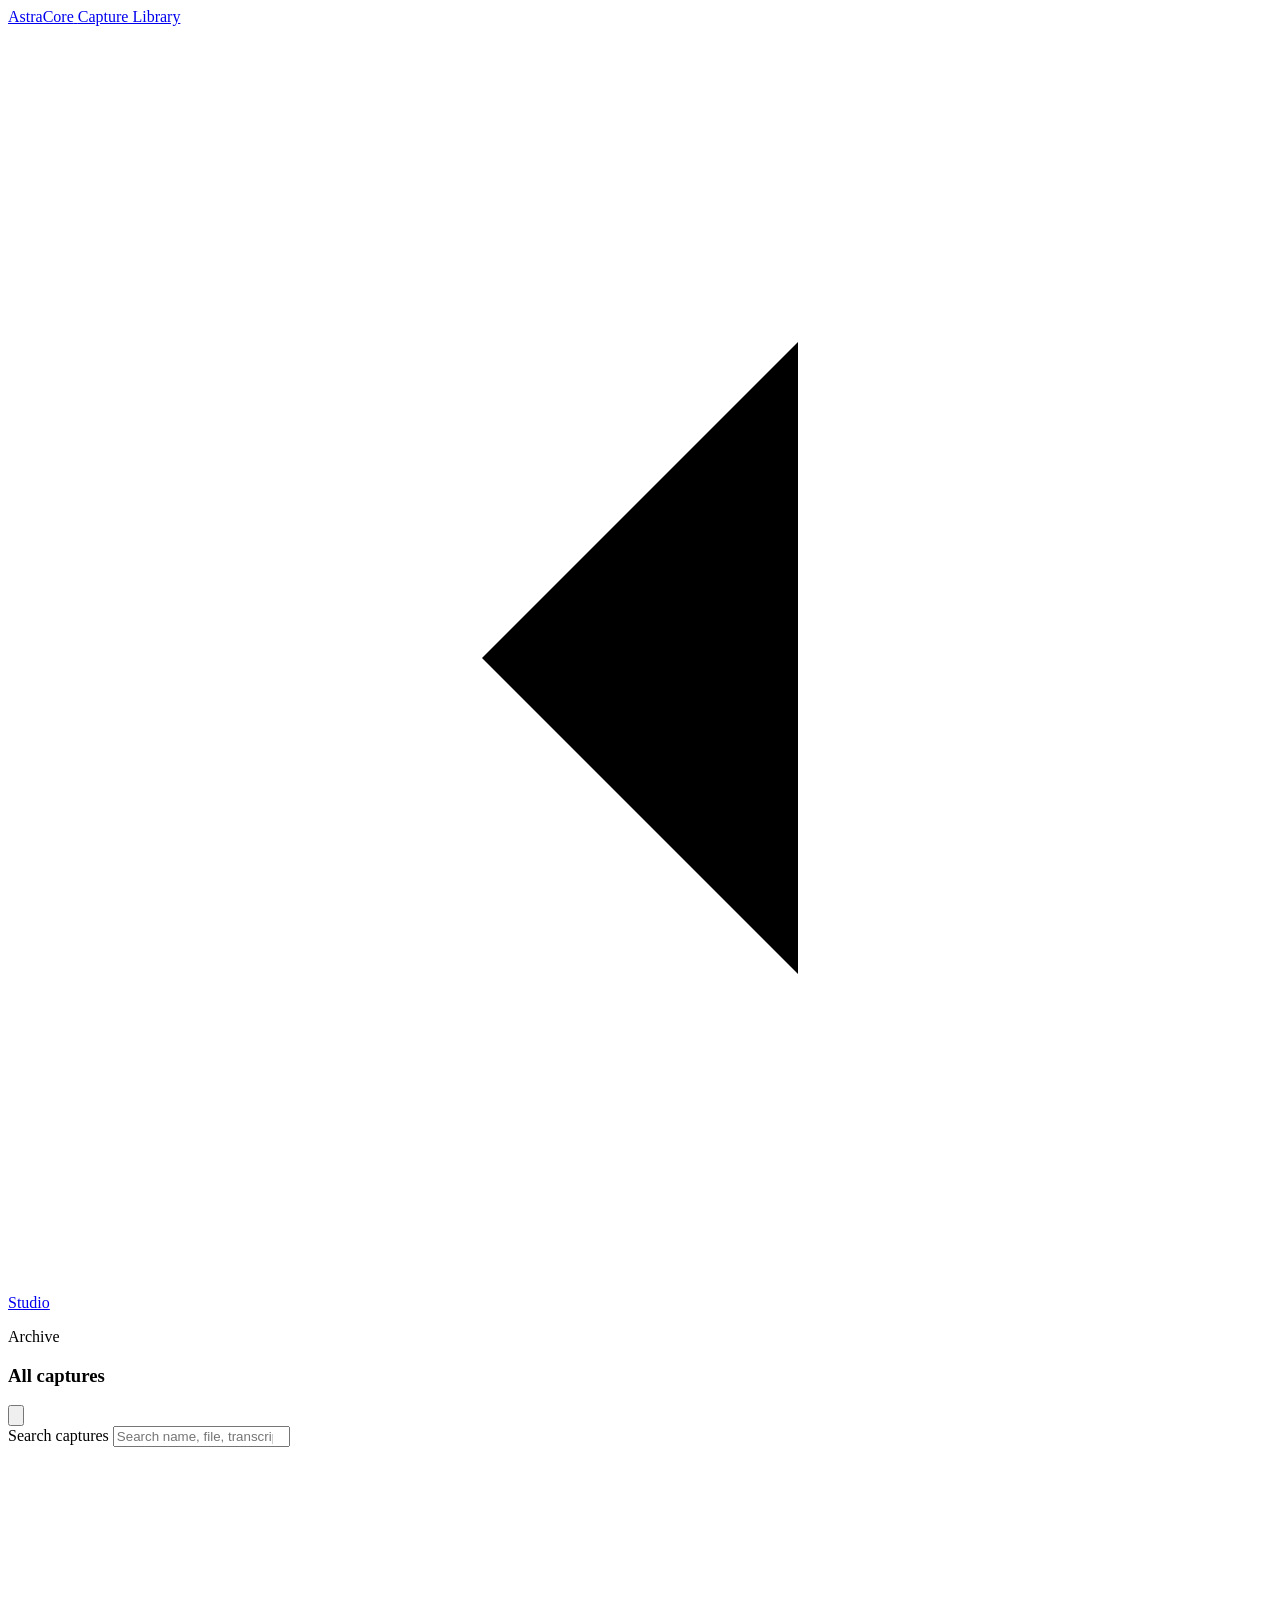
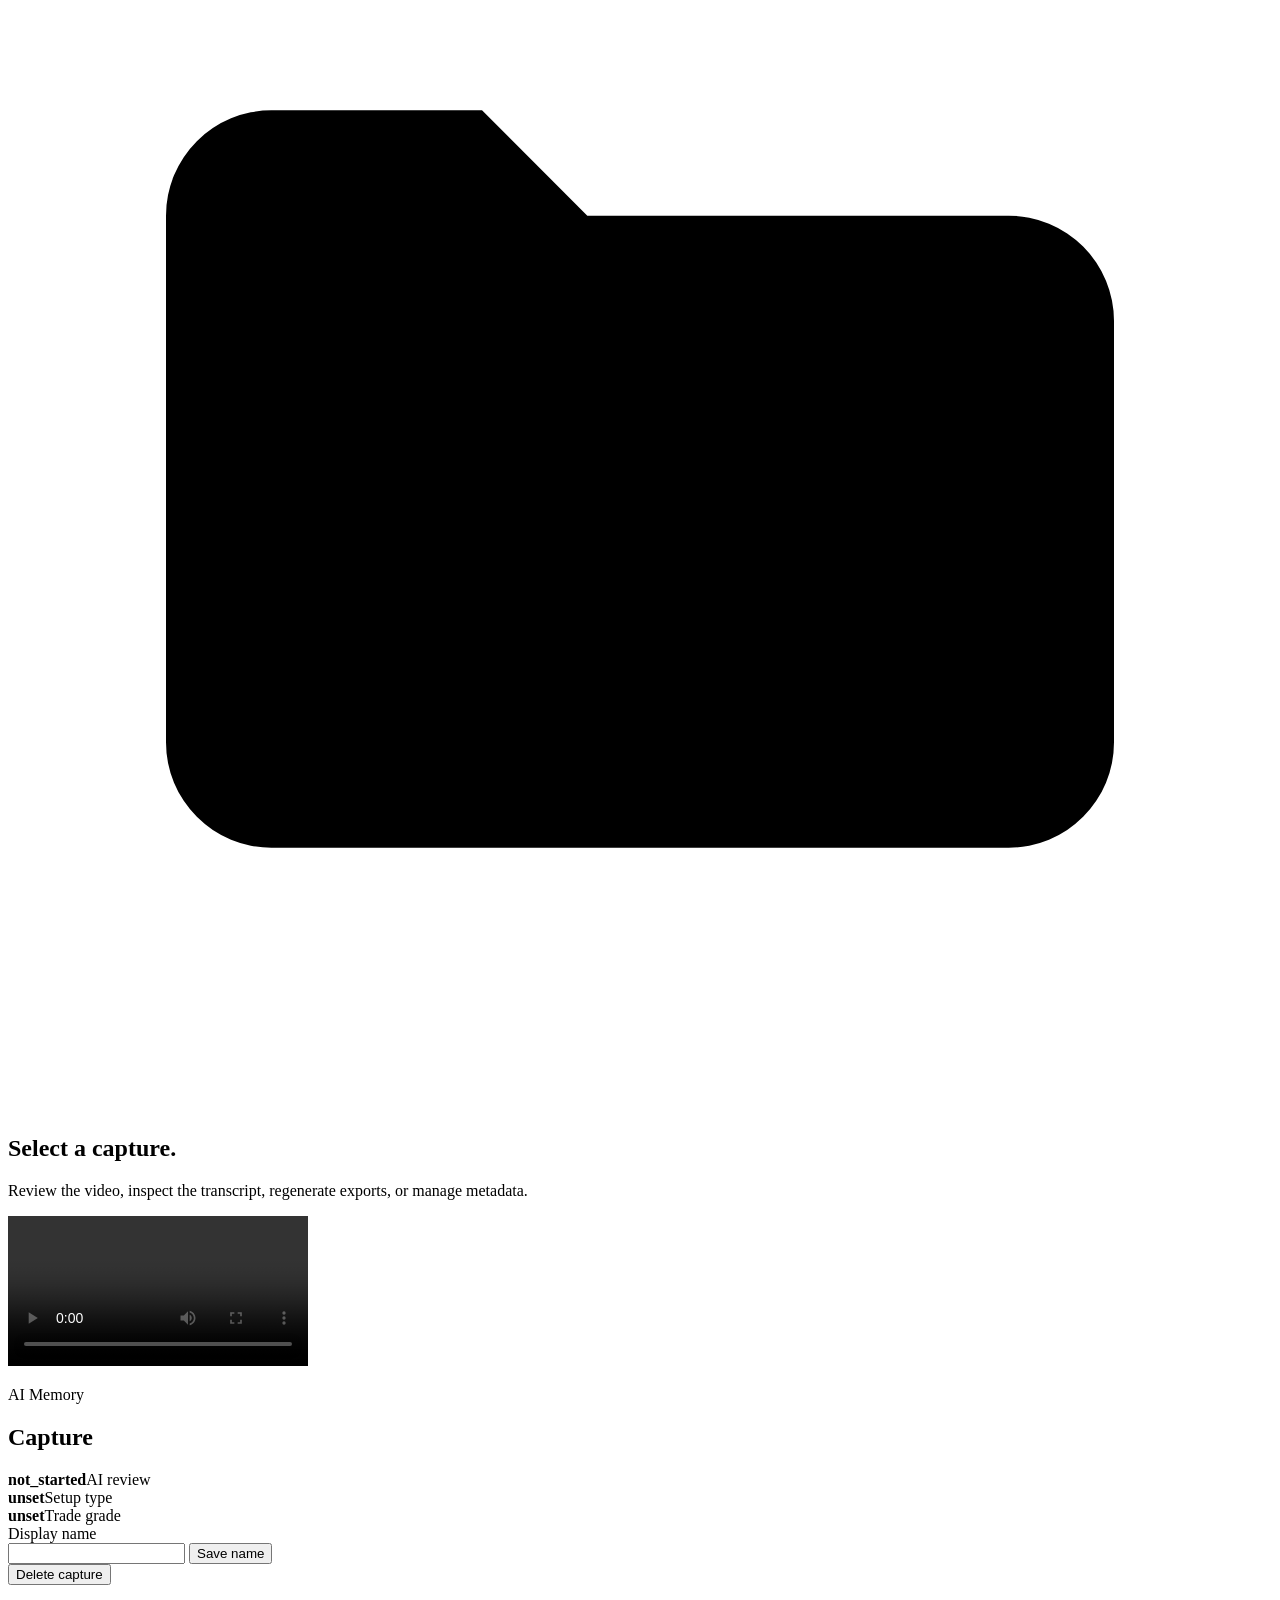
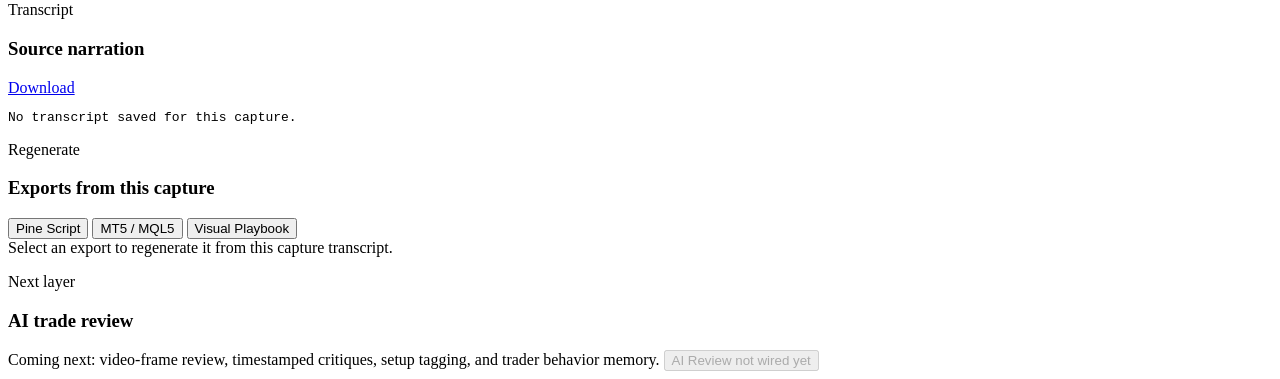
==== web/library.html @ 754d1cff "Add capture library management" ====
<!DOCTYPE html>
<html lang="en">
<head>
  <meta charset="UTF-8" />
  <meta name="viewport" content="width=device-width, initial-scale=1.0" />
  <title>AstraCore Capture Library</title>
  <link rel="stylesheet" href="/static/studio.css" />
  <link rel="stylesheet" href="/static/library.css" />
</head>
<body>
  <main class="library-shell">
    <header class="studio-topbar">
      <a class="brand" href="/" aria-label="Back to studio">
        <span class="brand-mark"></span>
        <span>AstraCore</span>
        <span class="brand-muted">Capture Library</span>
      </a>

      <nav class="top-actions" aria-label="Library controls">
        <a class="toolbar-btn library-top-link" href="/">
          <svg viewBox="0 0 24 24" aria-hidden="true"><path d="M15 18l-6-6 6-6"/></svg>
          Studio
        </a>
      </nav>
    </header>

    <section class="library-grid">
      <aside class="library-list-panel" aria-label="All captures">
        <div class="library-panel-head">
          <div>
            <p>Archive</p>
            <h1>All captures</h1>
          </div>
          <button id="refresh-captures-btn" class="icon-btn" type="button" aria-label="Refresh captures">
            <svg viewBox="0 0 24 24" aria-hidden="true"><path d="M21 12a9 9 0 0 1-15.5 6.2M3 12A9 9 0 0 1 18.5 5.8M18 2v4h-4M6 22v-4h4"/></svg>
          </button>
        </div>

        <label for="capture-search">Search captures</label>
        <input id="capture-search" type="search" placeholder="Search name, file, transcript status..." />

        <div id="library-list" class="library-list"></div>
      </aside>

      <section class="library-detail-panel" aria-label="Selected capture detail">
        <div id="empty-detail" class="library-empty">
          <div class="empty-icon">
            <svg viewBox="0 0 24 24" aria-hidden="true"><path d="M3 7a2 2 0 0 1 2-2h4l2 2h8a2 2 0 0 1 2 2v8a2 2 0 0 1-2 2H5a2 2 0 0 1-2-2V7Z"/></svg>
          </div>
          <h2>Select a capture.</h2>
          <p>Review the video, inspect the transcript, regenerate exports, or manage metadata.</p>
        </div>

        <div id="capture-detail" class="capture-detail hidden">
          <div class="detail-hero">
            <video id="detail-video" controls playsinline></video>
            <div class="detail-meta-card">
              <p>AI Memory</p>
              <h2 id="detail-title">Capture</h2>
              <span id="detail-meta"></span>
              <div class="memory-grid">
                <div><strong id="ai-status">not_started</strong><span>AI review</span></div>
                <div><strong id="setup-type">unset</strong><span>Setup type</span></div>
                <div><strong id="trade-grade">unset</strong><span>Trade grade</span></div>
              </div>
            </div>
          </div>

          <div class="library-actions">
            <label for="display-name">Display name</label>
            <div class="rename-row">
              <input id="display-name" type="text" />
              <button id="save-name-btn" class="secondary-btn" type="button">Save name</button>
            </div>
            <button id="delete-capture-btn" class="danger-btn" type="button">Delete capture</button>
          </div>

          <section class="detail-split">
            <article class="library-card">
              <div class="section-title-row">
                <div>
                  <p>Transcript</p>
                  <h3>Source narration</h3>
                </div>
                <a id="transcript-download" class="small-link" href="#" download>Download</a>
              </div>
              <pre id="transcript-view" class="transcript-view">No transcript saved for this capture.</pre>
            </article>

            <article class="library-card">
              <div class="section-title-row">
                <div>
                  <p>Regenerate</p>
                  <h3>Exports from this capture</h3>
                </div>
              </div>
              <div class="export-grid">
                <button class="primary-btn wide library-export-btn" type="button" data-export-type="pine">Pine Script</button>
                <button class="secondary-btn wide library-export-btn" type="button" data-export-type="mt5">MT5 / MQL5</button>
                <button class="secondary-btn wide library-export-btn" type="button" data-export-type="instructions">Visual Playbook</button>
              </div>
              <div id="library-export-result" class="result-box">Select an export to regenerate it from this capture transcript.</div>
              <div id="generated-exports" class="generated-exports"></div>
            </article>
          </section>

          <article class="library-card ai-placeholder">
            <div>
              <p>Next layer</p>
              <h3>AI trade review</h3>
            </div>
            <span>Coming next: video-frame review, timestamped critiques, setup tagging, and trader behavior memory.</span>
            <button class="secondary-btn" type="button" disabled>AI Review not wired yet</button>
          </article>
        </div>
      </section>
    </section>
  </main>

  <script src="/static/library.js"></script>
</body>
</html>
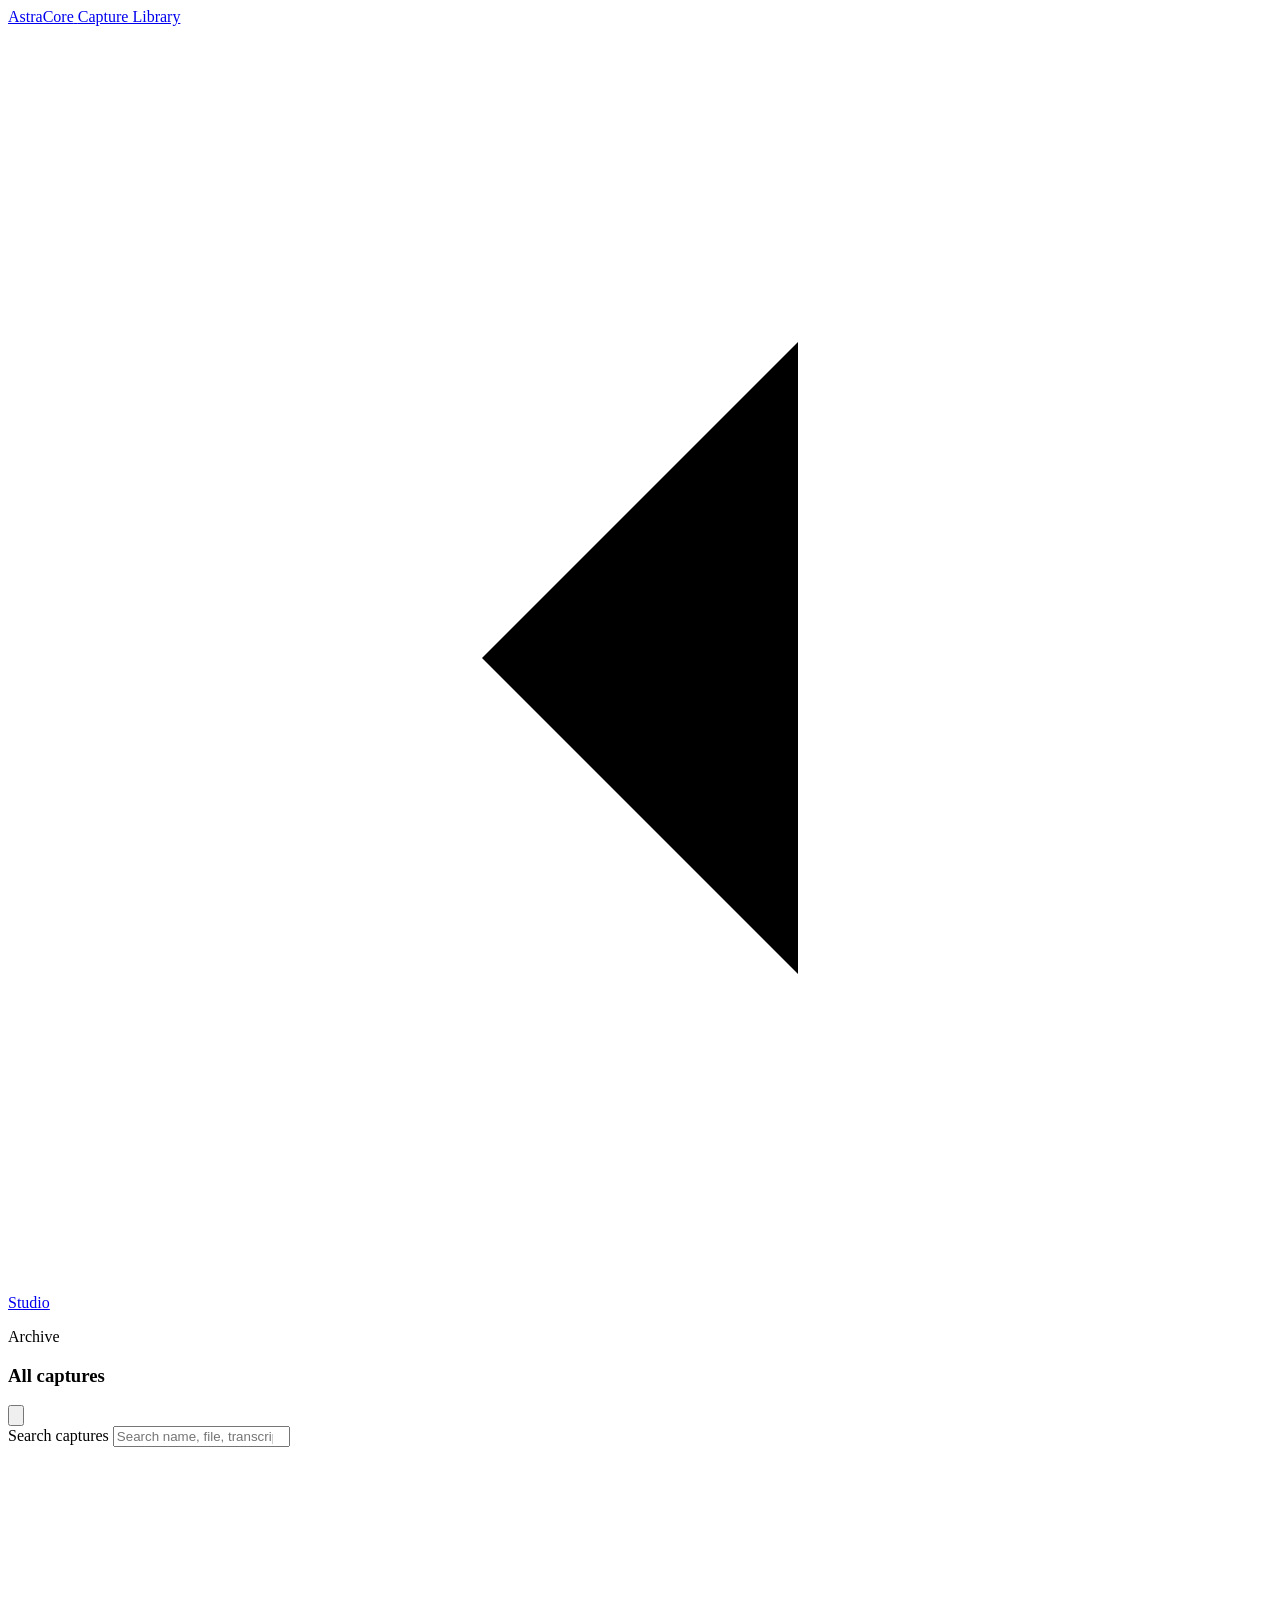
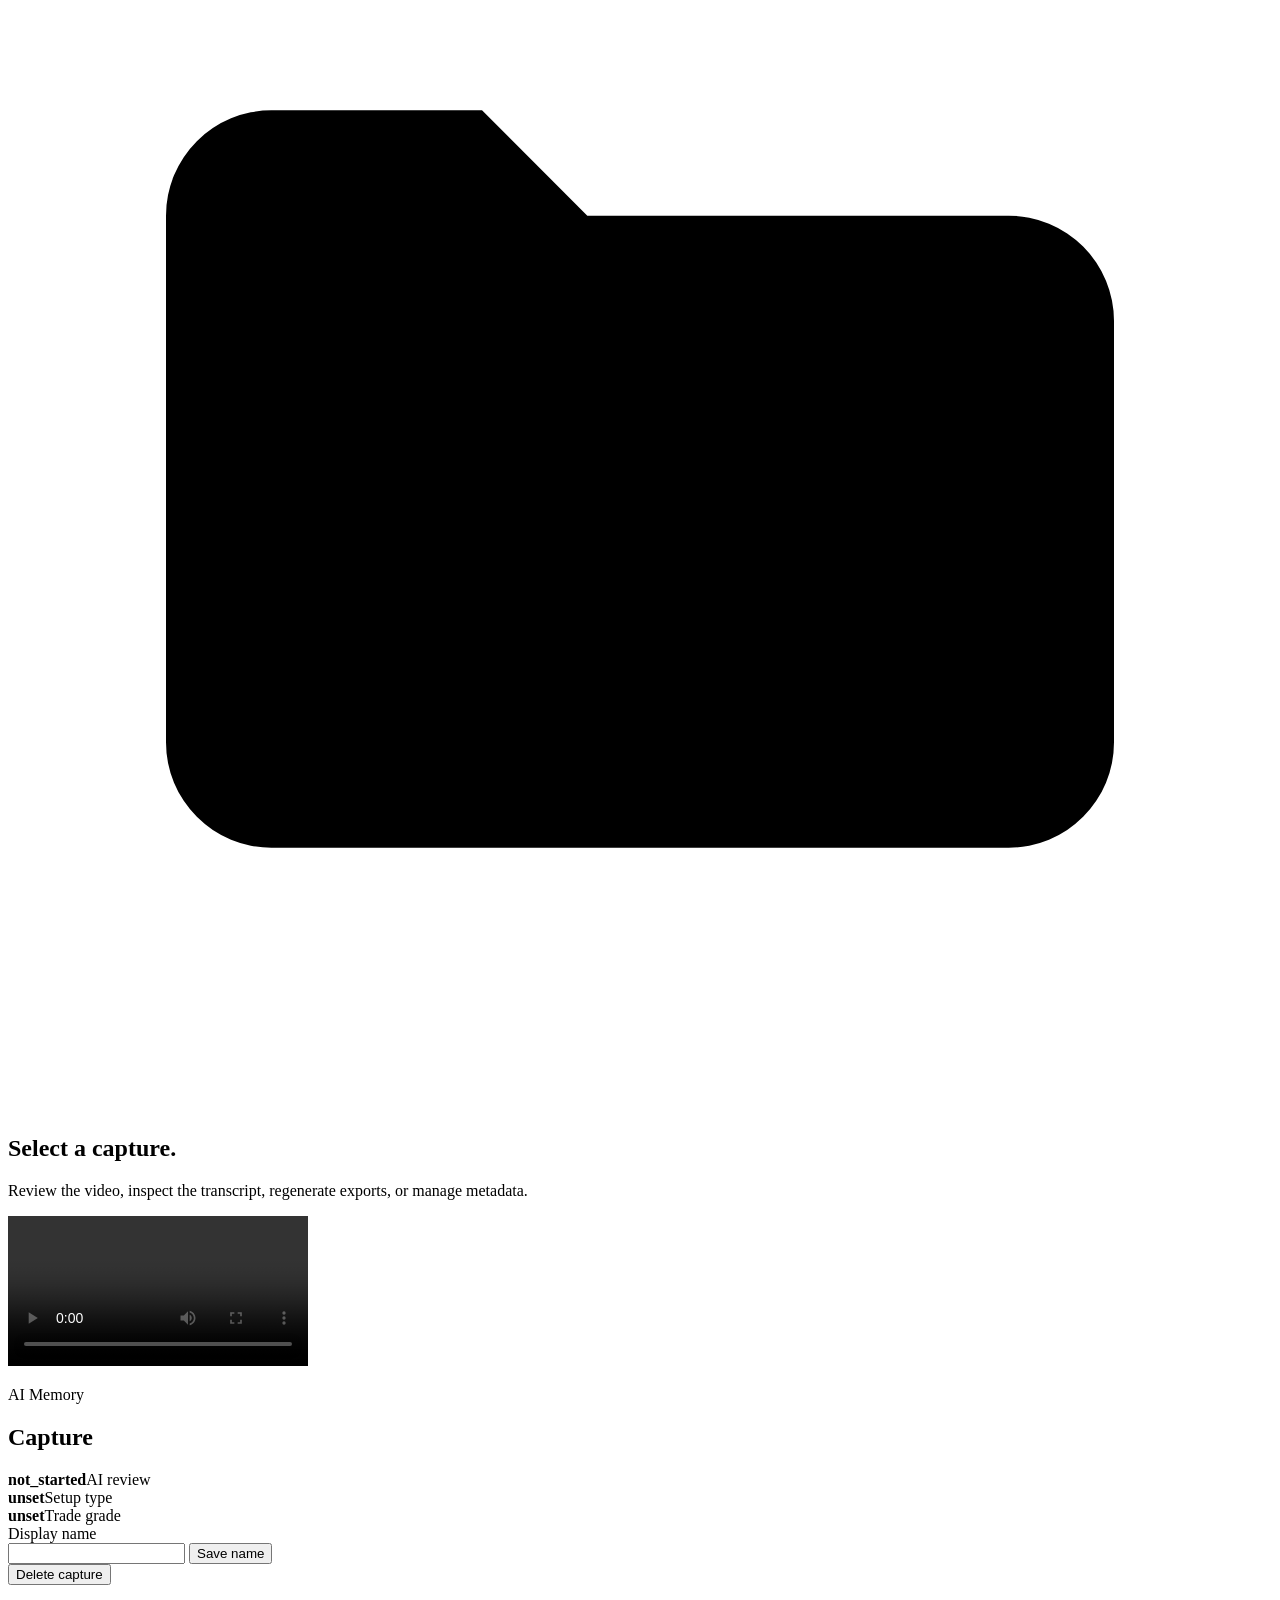
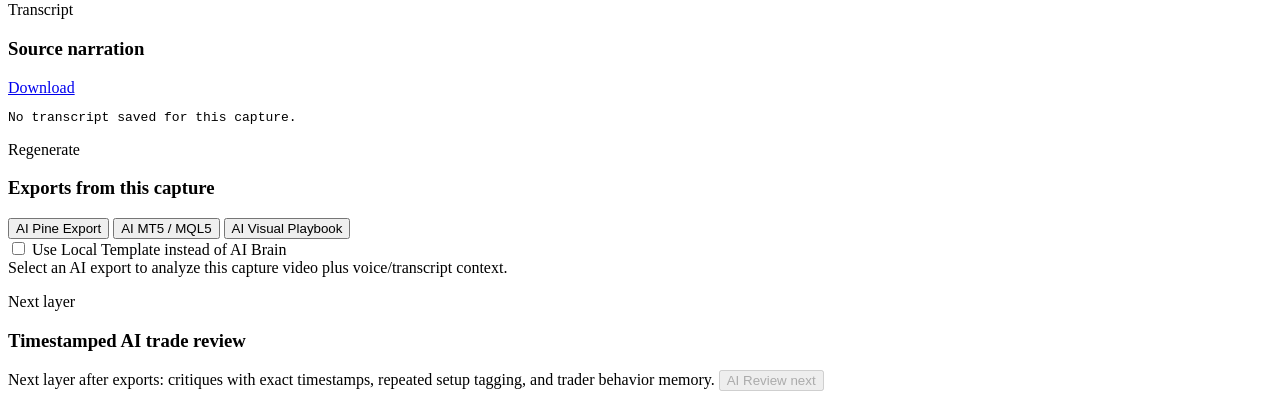
==== commit 15ae4d9b: "Add multimodal AI export brain" ====
--- a/web/library.html
+++ b/web/library.html
@@ -10,14 +10,14 @@
 <body>
   <main class="library-shell">
     <header class="studio-topbar">
-      <a class="brand" href="/" aria-label="Back to studio">
+      <a class="brand" href="/studio" aria-label="Back to studio">
         <span class="brand-mark"></span>
         <span>AstraCore</span>
         <span class="brand-muted">Capture Library</span>
       </a>
 
       <nav class="top-actions" aria-label="Library controls">
-        <a class="toolbar-btn library-top-link" href="/">
+        <a class="toolbar-btn library-top-link" href="/studio">
           <svg viewBox="0 0 24 24" aria-hidden="true"><path d="M15 18l-6-6 6-6"/></svg>
           Studio
         </a>
@@ -95,11 +95,15 @@
                 </div>
               </div>
               <div class="export-grid">
-                <button class="primary-btn wide library-export-btn" type="button" data-export-type="pine">Pine Script</button>
-                <button class="secondary-btn wide library-export-btn" type="button" data-export-type="mt5">MT5 / MQL5</button>
-                <button class="secondary-btn wide library-export-btn" type="button" data-export-type="instructions">Visual Playbook</button>
+                <button class="primary-btn wide library-export-btn" type="button" data-export-type="pine">AI Pine Export</button>
+                <button class="secondary-btn wide library-export-btn" type="button" data-export-type="mt5">AI MT5 / MQL5</button>
+                <button class="secondary-btn wide library-export-btn" type="button" data-export-type="instructions">AI Visual Playbook</button>
               </div>
-              <div id="library-export-result" class="result-box">Select an export to regenerate it from this capture transcript.</div>
+              <label class="local-template-toggle" for="local-template-mode">
+                <input id="local-template-mode" type="checkbox" />
+                Use Local Template instead of AI Brain
+              </label>
+              <div id="library-export-result" class="result-box">Select an AI export to analyze this capture video plus voice/transcript context.</div>
               <div id="generated-exports" class="generated-exports"></div>
             </article>
           </section>
@@ -107,10 +111,10 @@
           <article class="library-card ai-placeholder">
             <div>
               <p>Next layer</p>
-              <h3>AI trade review</h3>
+              <h3>Timestamped AI trade review</h3>
             </div>
-            <span>Coming next: video-frame review, timestamped critiques, setup tagging, and trader behavior memory.</span>
-            <button class="secondary-btn" type="button" disabled>AI Review not wired yet</button>
+            <span>Next layer after exports: critiques with exact timestamps, repeated setup tagging, and trader behavior memory.</span>
+            <button class="secondary-btn" type="button" disabled>AI Review next</button>
           </article>
         </div>
       </section>
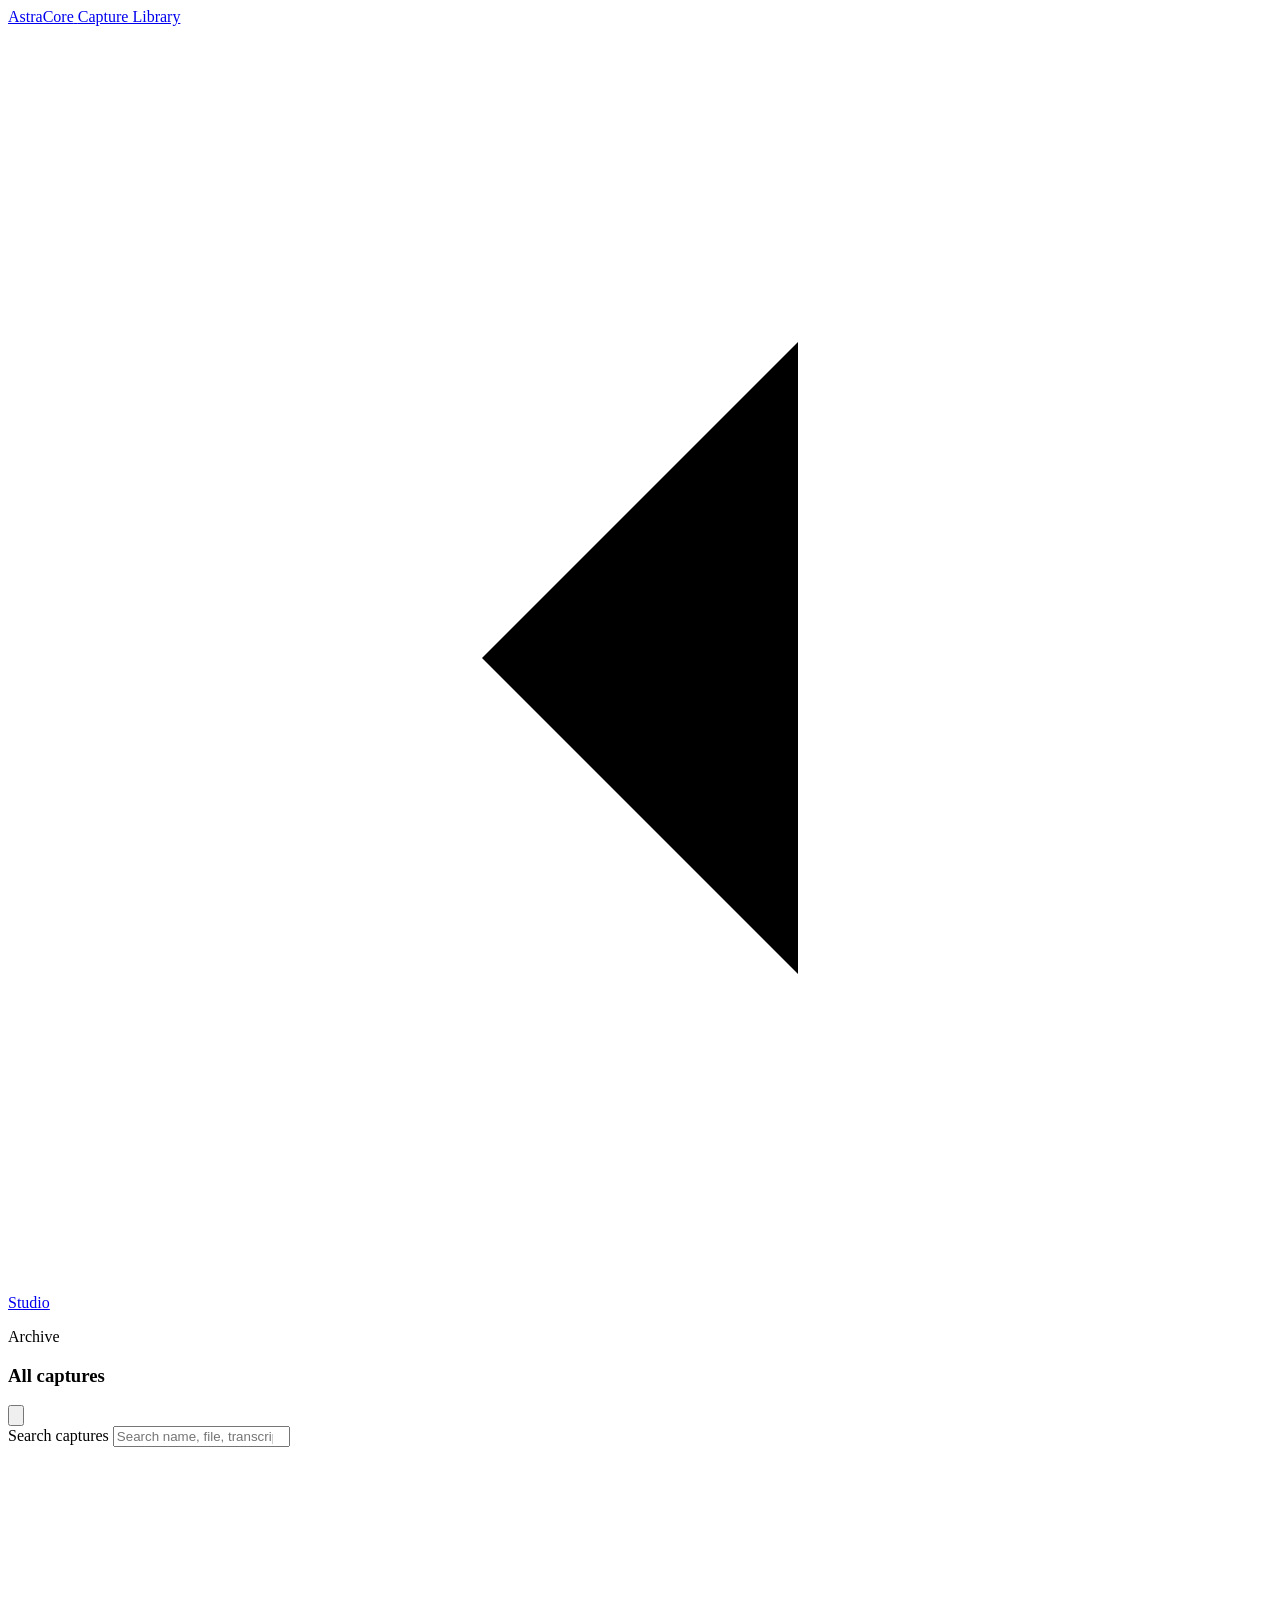
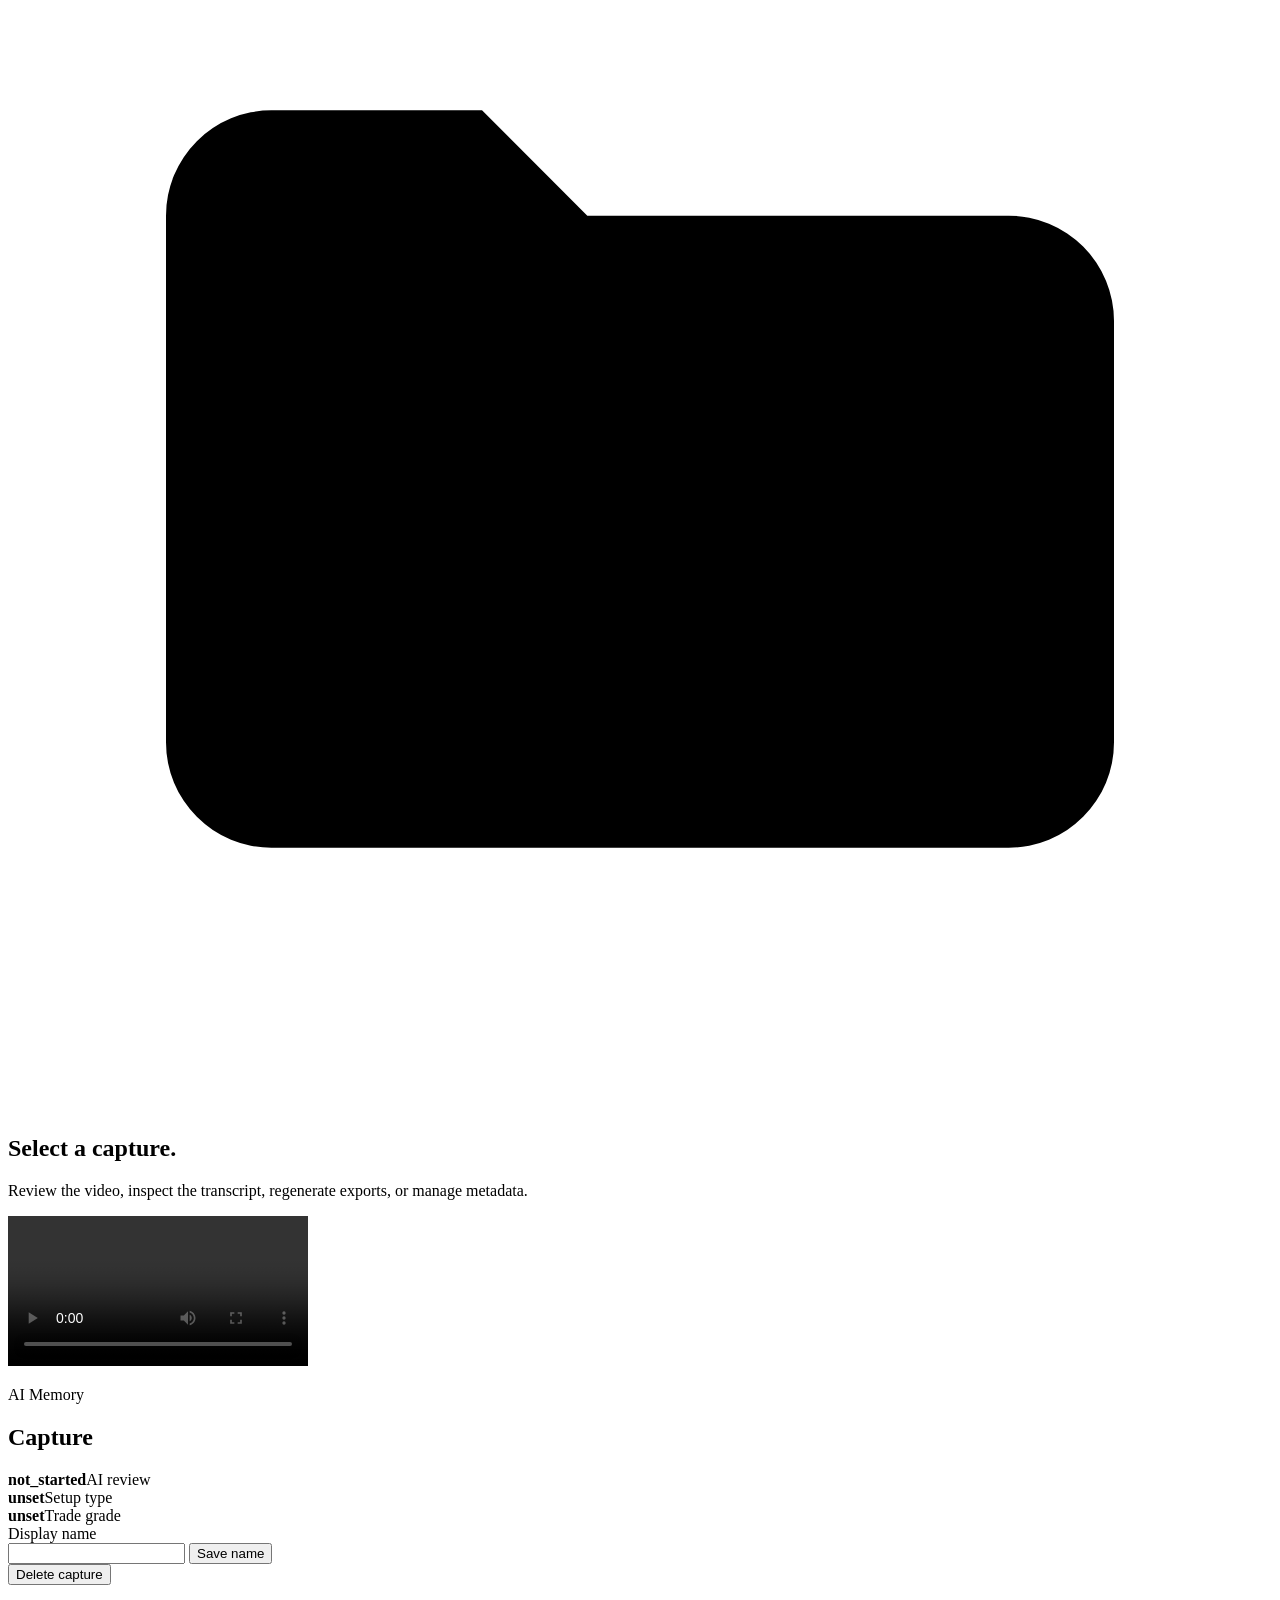
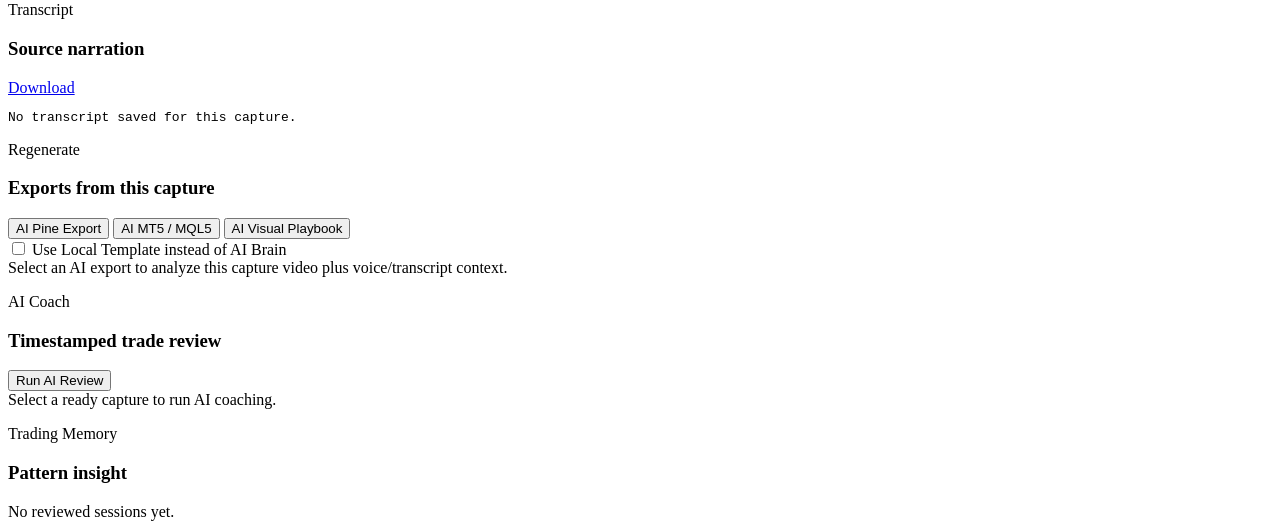
==== commit f4160d5c: "Add AI trading coach memory" ====
--- a/web/library.html
+++ b/web/library.html
@@ -108,13 +108,26 @@
             </article>
           </section>
 
-          <article class="library-card ai-placeholder">
-            <div>
-              <p>Next layer</p>
-              <h3>Timestamped AI trade review</h3>
+          <article class="library-card ai-review-card">
+            <div class="section-title-row">
+              <div>
+                <p>AI Coach</p>
+                <h3>Timestamped trade review</h3>
+              </div>
+              <button id="run-review-btn" class="secondary-btn" type="button">Run AI Review</button>
             </div>
-            <span>Next layer after exports: critiques with exact timestamps, repeated setup tagging, and trader behavior memory.</span>
-            <button class="secondary-btn" type="button" disabled>AI Review next</button>
+            <div id="review-status" class="result-box">Select a ready capture to run AI coaching.</div>
+            <div id="review-output" class="review-output"></div>
+          </article>
+
+          <article class="library-card memory-insight-card">
+            <div class="section-title-row">
+              <div>
+                <p>Trading Memory</p>
+                <h3>Pattern insight</h3>
+              </div>
+            </div>
+            <div id="memory-insight" class="memory-insight">No reviewed sessions yet.</div>
           </article>
         </div>
       </section>
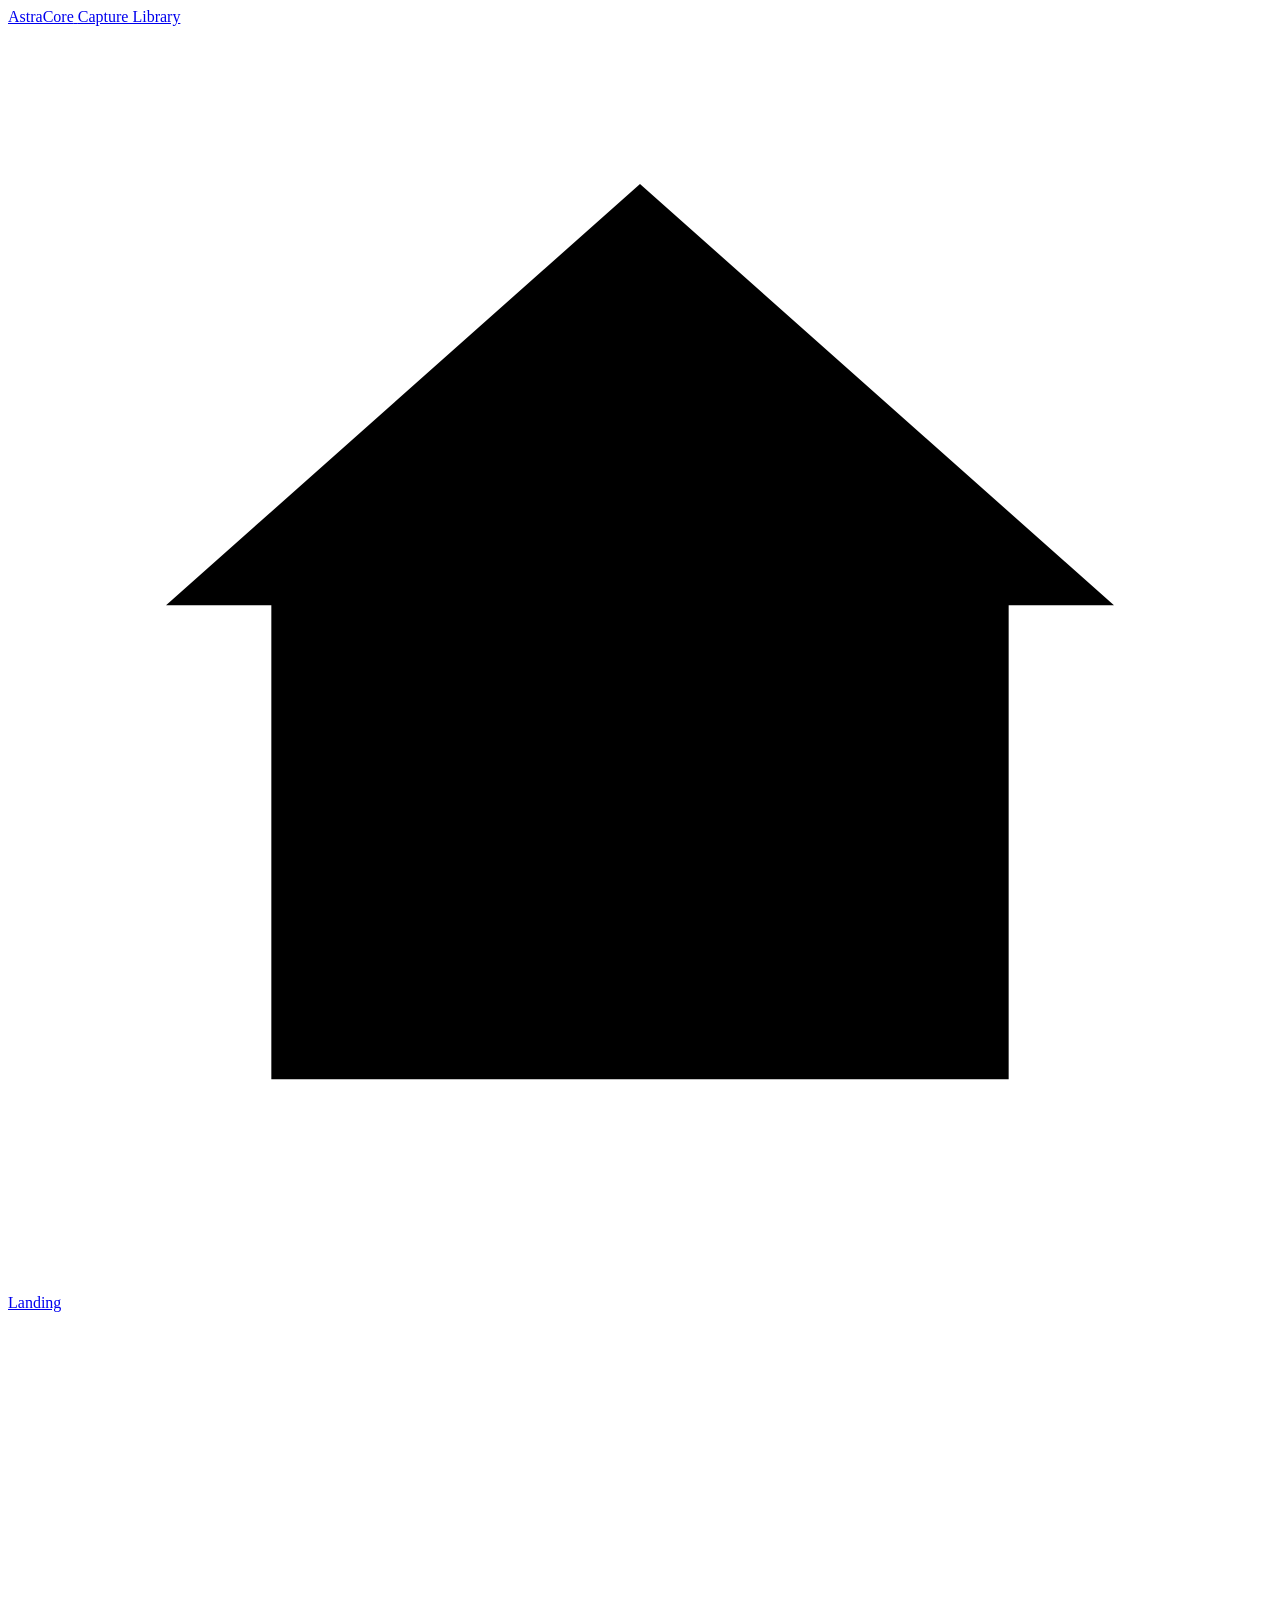
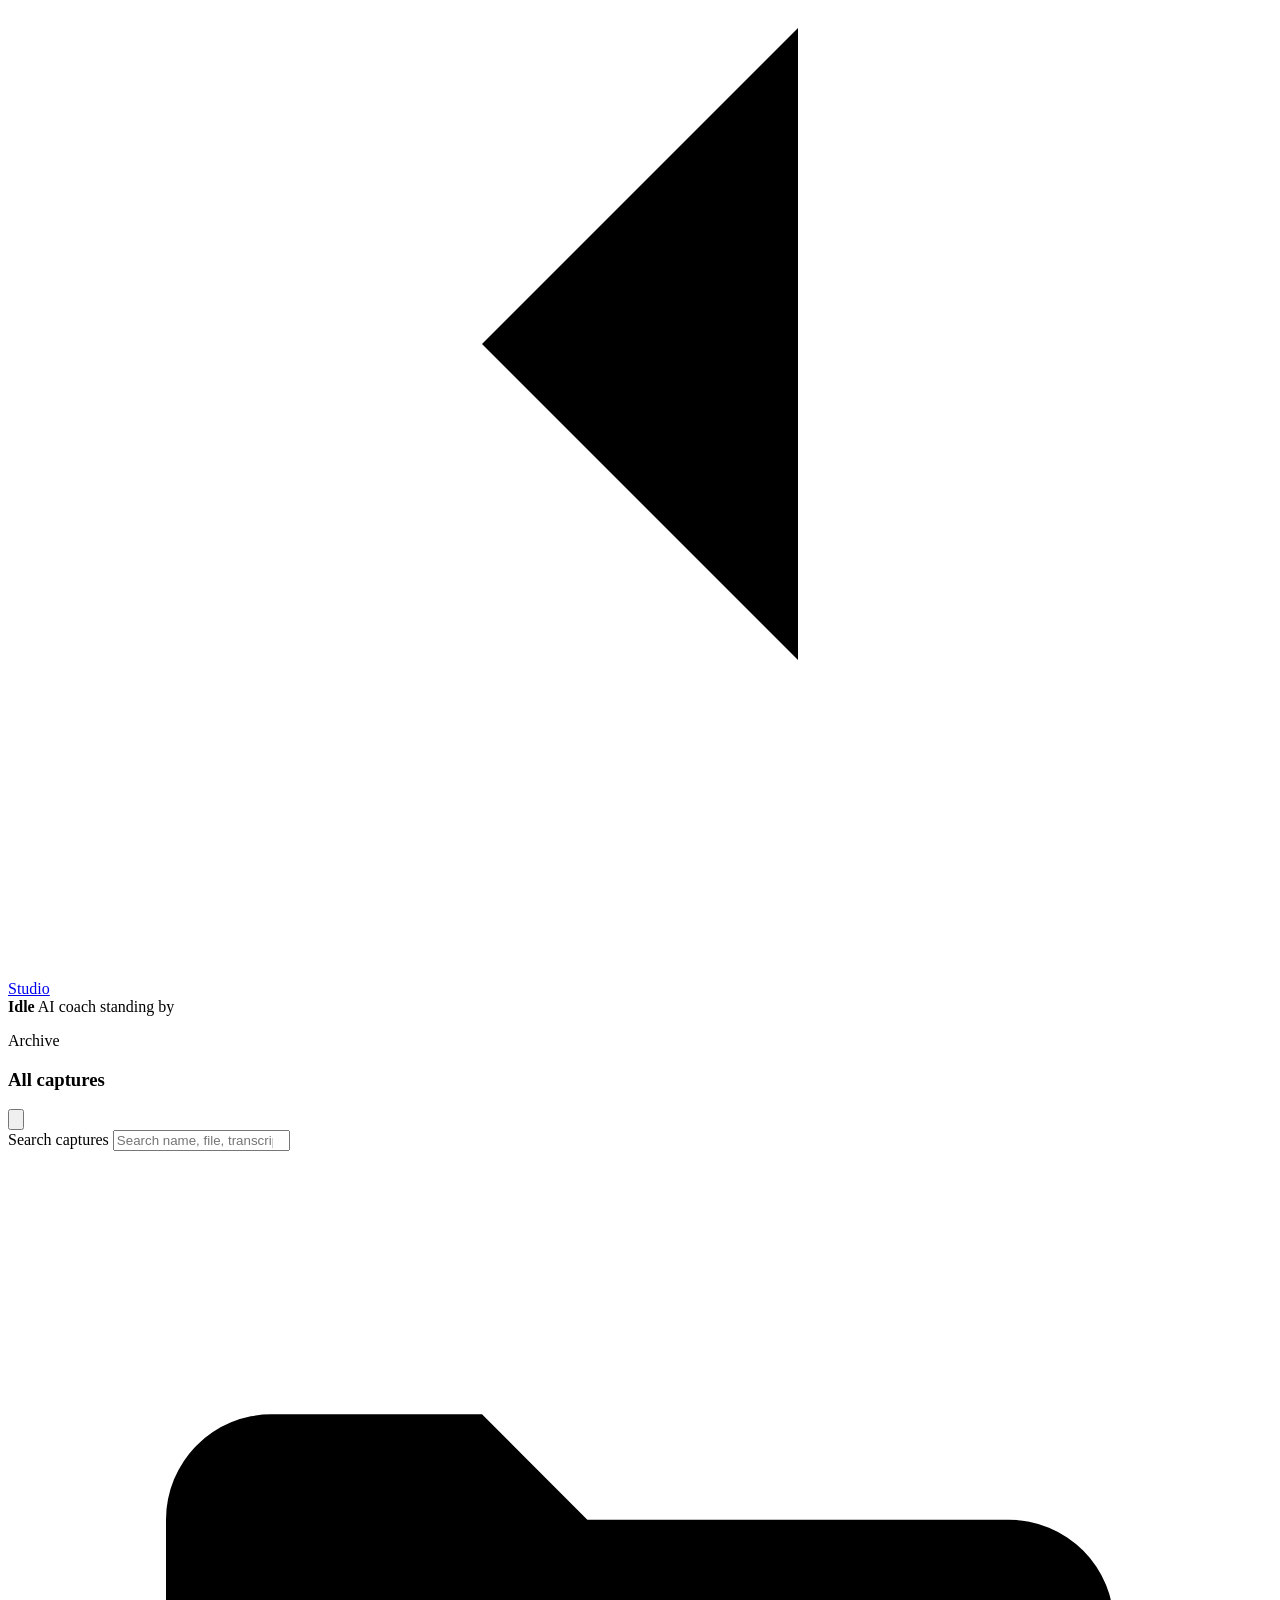
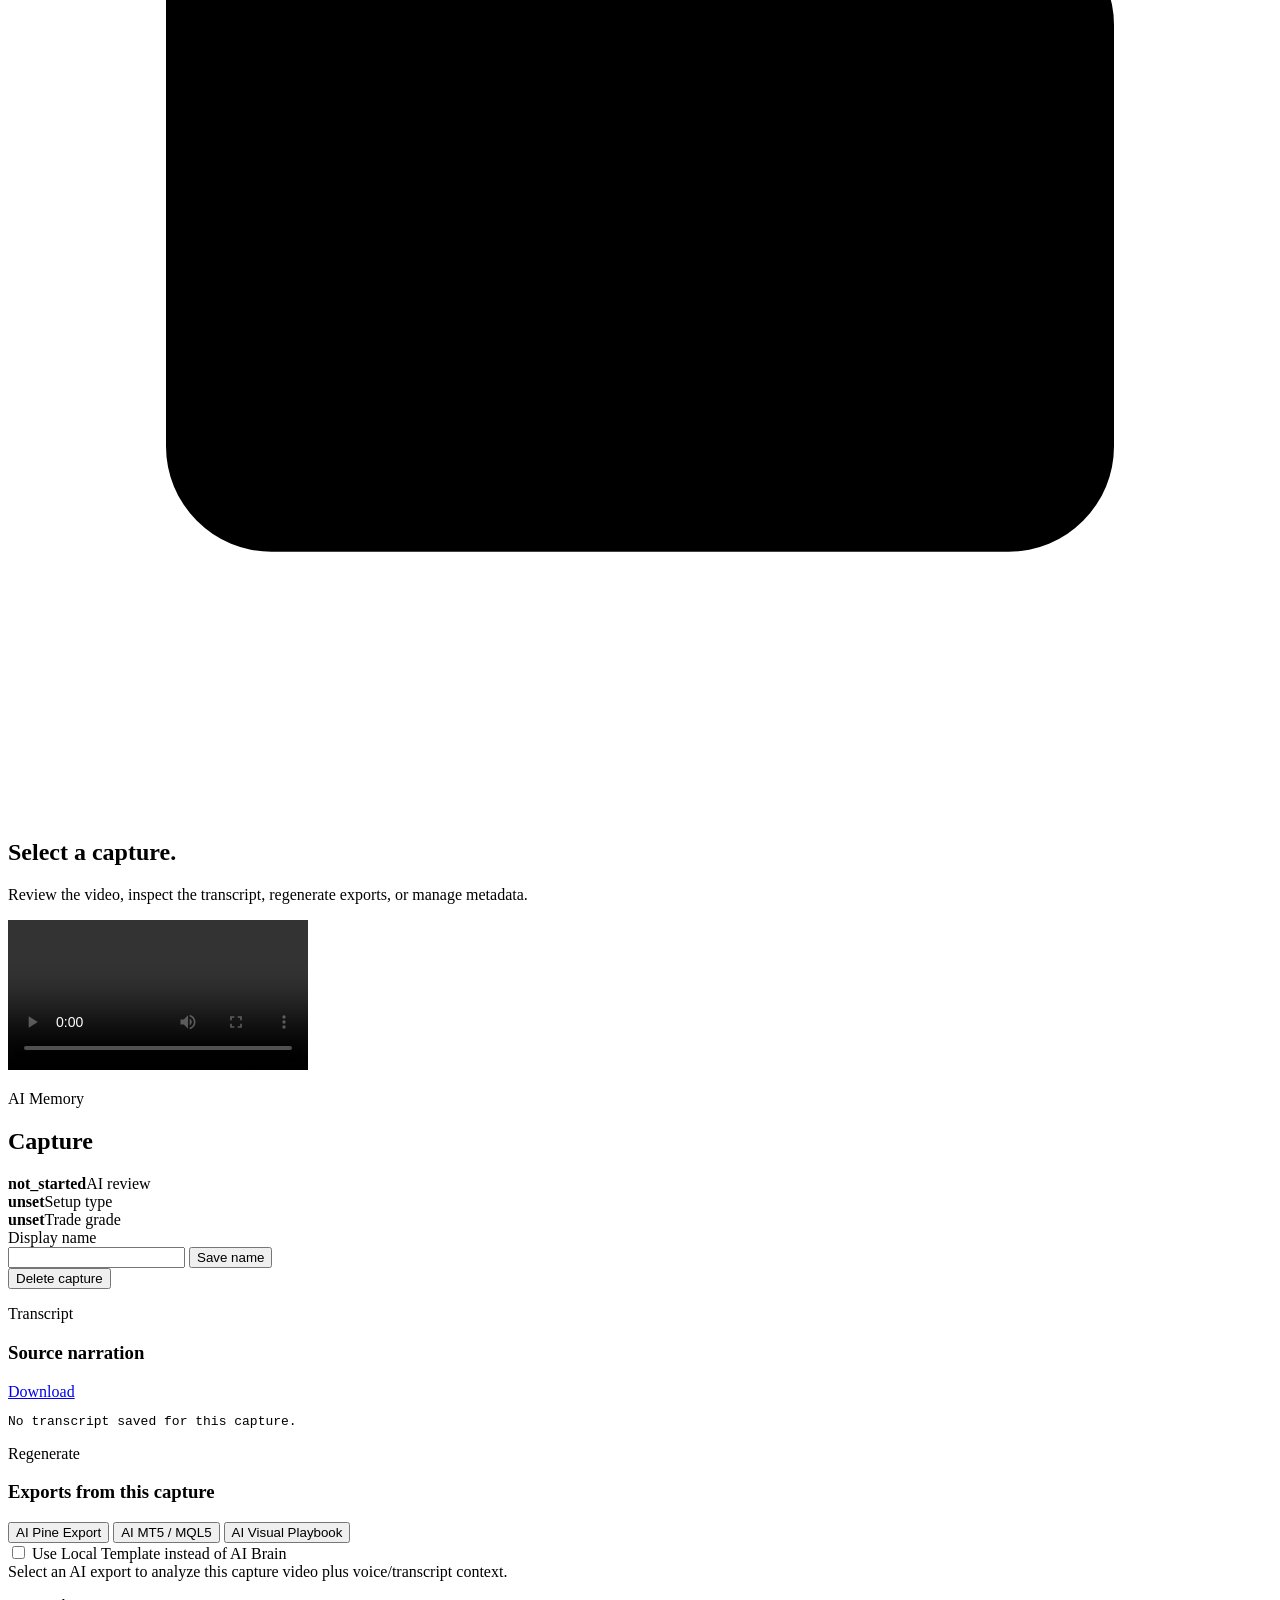
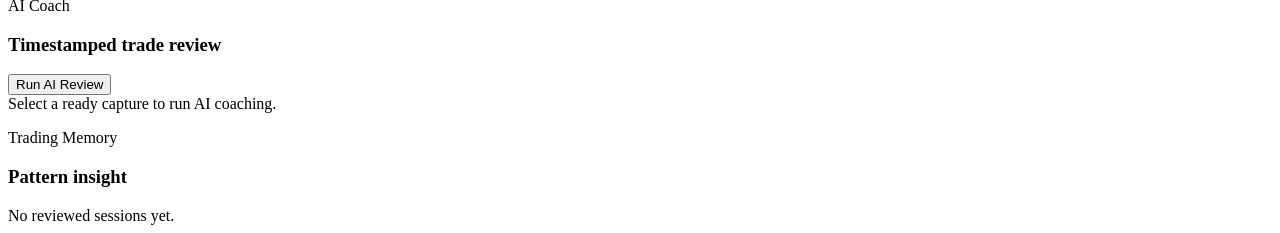
==== commit 96d355f0: "Add studio navigation and AI voice ring" ====
--- a/web/library.html
+++ b/web/library.html
@@ -10,17 +10,31 @@
 <body>
   <main class="library-shell">
     <header class="studio-topbar">
-      <a class="brand" href="/studio" aria-label="Back to studio">
+      <a class="brand" href="/" aria-label="AstraCore landing page">
         <span class="brand-mark"></span>
         <span>AstraCore</span>
         <span class="brand-muted">Capture Library</span>
       </a>
 
       <nav class="top-actions" aria-label="Library controls">
+        <a class="toolbar-btn library-top-link" href="/">
+          <svg viewBox="0 0 24 24" aria-hidden="true"><path d="M3 11l9-8 9 8"/><path d="M5 10v10h14V10"/></svg>
+          Landing
+        </a>
         <a class="toolbar-btn library-top-link" href="/studio">
           <svg viewBox="0 0 24 24" aria-hidden="true"><path d="M15 18l-6-6 6-6"/></svg>
           Studio
         </a>
+        <div id="voice-ring" class="assistant-orb" data-state="idle" aria-live="polite">
+          <div class="orb-visual" aria-hidden="true">
+            <span class="orb-halo"></span>
+            <span class="orb-core"></span>
+          </div>
+          <div class="orb-copy">
+            <strong id="voice-ring-label">Idle</strong>
+            <span id="voice-ring-subtitle">AI coach standing by</span>
+          </div>
+        </div>
       </nav>
     </header>
 
